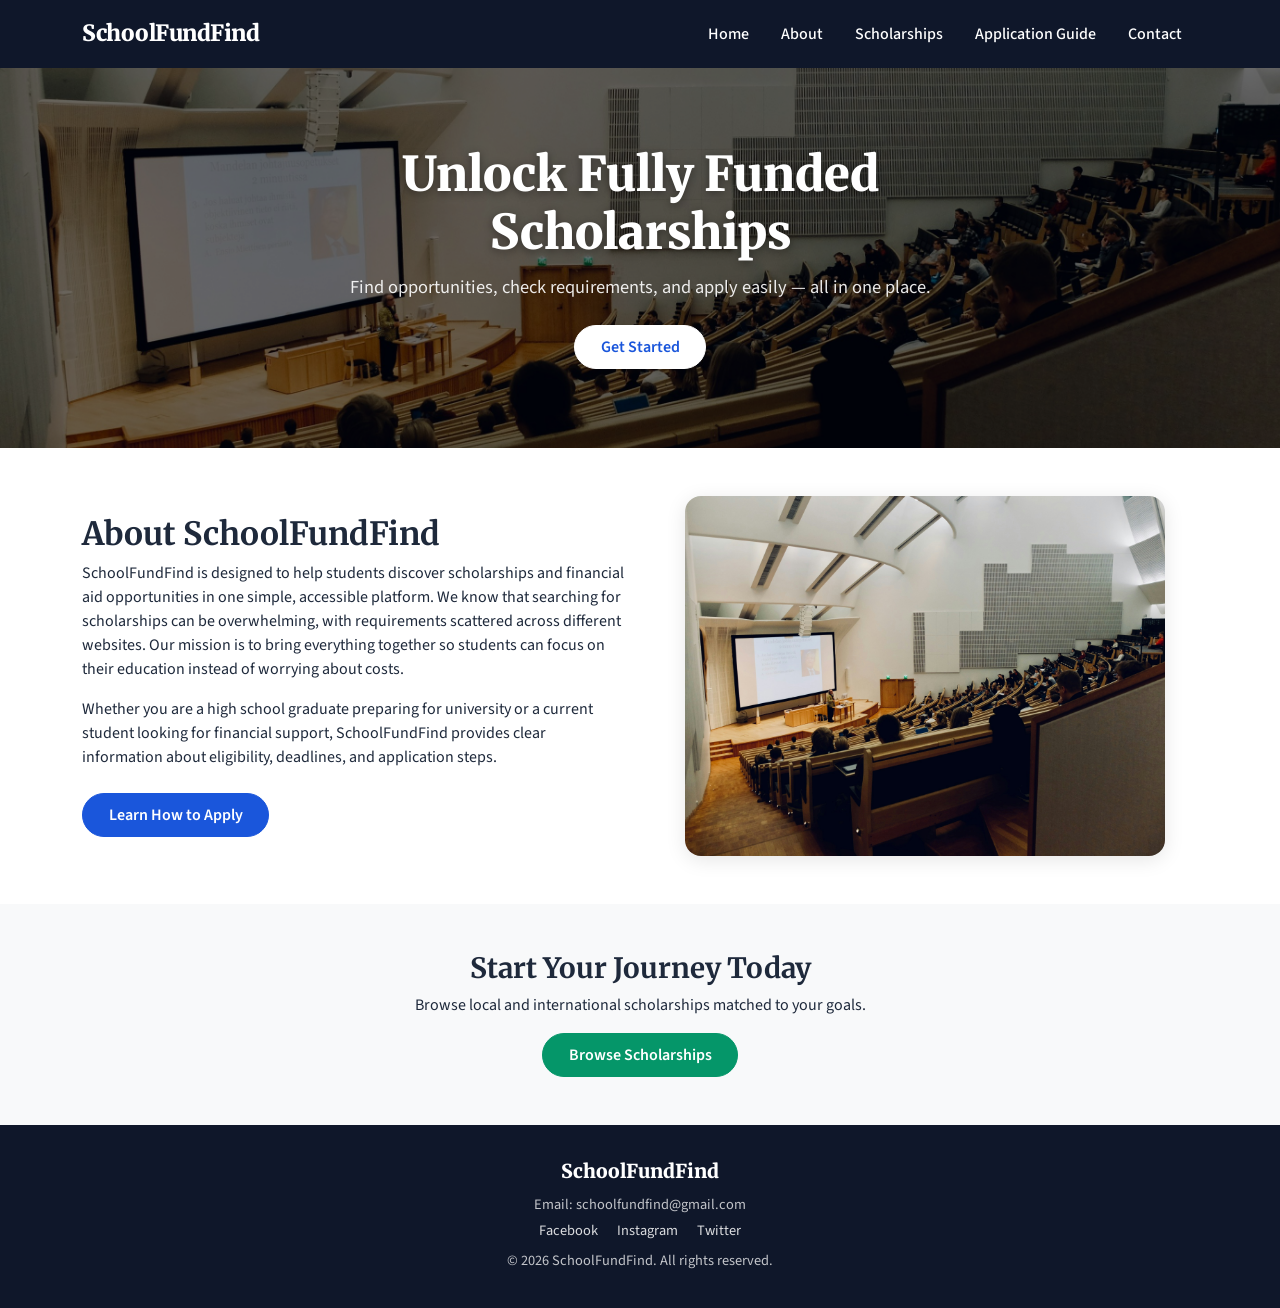
==== index.html @ 372a2b7c "Add files via upload" ====
<!DOCTYPE html>
<html lang="en">
<head>
  <meta charset="utf-8">
  <meta name="viewport" content="width=device-width, initial-scale=1.0">
  <title>SchoolFundFind — Find Your Scholarship</title>
  <link href="https://cdn.jsdelivr.net/npm/bootstrap@5.0.2/dist/css/bootstrap.min.css" rel="stylesheet">
  <link rel="stylesheet" href="style.css">
</head>
<body>

  <!-- Navbar -->
  <nav class="navbar navbar-dark">
    <div class="container">
      <span class="navbar-brand">SchoolFundFind</span>
      <ul class="nav ms-auto">
        <li class="nav-item"><a class="nav-link text-white" href="index.html">Home</a></li>
        <li class="nav-item"><a class="nav-link text-white" href="about.html">About</a></li>
        <li class="nav-item"><a class="nav-link text-white" href="scholarships.html">Scholarships</a></li>
        <li class="nav-item"><a class="nav-link text-white" href="guide.html">Application Guide</a></li>
        <li class="nav-item"><a class="nav-link text-white" href="contact.html">Contact</a></li>
      </ul>
    </div>
  </nav>

  <!-- Hero with background image -->
  <section class="hero-section hero-home">
    <div class="hero-content">
      <h1>Unlock Fully Funded Scholarships</h1>
      <p>Find opportunities, check requirements, and apply easily — all in one place.</p>
      <a href="scholarships.html" class="btn btn-light" onclick="showMessage(event)">Get Started</a>
    </div>
  </section>

  <!-- About section -->
  <section class="p-5 section-alt">
    <div class="container">
      <div class="row align-items-center g-4">
        <div class="col-md-6">
          <h2>About SchoolFundFind</h2>
          <p>
            SchoolFundFind is designed to help students discover scholarships and financial aid
            opportunities in one simple, accessible platform. We know that searching for scholarships
            can be overwhelming, with requirements scattered across different websites. Our mission is
            to bring everything together so students can focus on their education instead of worrying
            about costs.
          </p>
          <p>
            Whether you are a high school graduate preparing for university or a current student
            looking for financial support, SchoolFundFind provides clear information about eligibility,
            deadlines, and application steps.
          </p>
          <a href="guide.html" class="btn btn-primary mt-2">Learn How to Apply</a>
        </div>
        <div class="col-md-6 text-center">
          <img src="images/students.jpg" class="about-img" style="max-width:480px;" alt="Students studying">
        </div>
      </div>
    </div>
  </section>

  <!-- CTA -->
  <section class="p-5 bg-light text-center">
    <div class="container">
      <h3>Start Your Journey Today</h3>
      <p class="mb-3">Browse local and international scholarships matched to your goals.</p>
      <a href="scholarships.html" class="btn btn-success">Browse Scholarships</a>
    </div>
  </section>

  <!-- Footer -->
  <footer class="text-center">
    <div class="container">
      <span class="footer-brand">SchoolFundFind</span>
      <p>Email: schoolfundfind@gmail.com</p>
      <p>
        <a href="https://facebook.com" target="_blank" class="me-3">Facebook</a>
        <a href="https://instagram.com" target="_blank" class="me-3">Instagram</a>
        <a href="https://twitter.com" target="_blank">Twitter</a>
      </p>
      <p class="mt-2">&copy; 2026 SchoolFundFind. All rights reserved.</p>
    </div>
  </footer>

  <script src="script.js"></script>
</body>
</html>
---- style.css ----
/* --- Google Fonts --- */
@import url('https://fonts.googleapis.com/css2?family=Merriweather:wght@700;900&family=Source+Sans+3:wght@400;500;600&display=swap');

:root {
  --brand-blue:    #1a56db;
  --brand-dark:    #0f172a;
  --brand-accent:  #f59e0b;
  --brand-green:   #059669;
  --brand-light:   #f1f5f9;
  --text-main:     #1e293b;
  --text-muted:    #64748b;
  --white:         #ffffff;
  --radius-card:   16px;
  --shadow-card:   0 4px 20px rgba(0, 0, 0, 0.10);
  --transition:    0.3s ease;
}

*, *::before, *::after {
  box-sizing: border-box;
}

body {
  font-family: 'Source Sans 3', Arial, sans-serif;
  background-color: var(--brand-light);
  color: var(--text-main);
  margin: 0;
}

.navbar {
  background-color: var(--brand-dark) !important;
  padding: 0.75rem 1rem;
}

.navbar-brand {
  font-family: 'Merriweather', serif;
  font-weight: 900;
  font-size: 1.4rem;
  color: var(--white) !important;
  letter-spacing: -0.5px;
}

.nav-link {
  font-weight: 500;
  transition: color var(--transition);
}

.nav-link:hover {
  color: var(--brand-accent) !important;
}

.hero-section {
  position: relative;
  min-height: 380px;
  display: flex;
  align-items: center;
  justify-content: center;
  text-align: center;
  padding: 4rem 1rem;
  color: var(--white);
  overflow: hidden;
}
.hero-section::before {
  content: '';
  position: absolute;
  inset: 0;
  background-color: var(--brand-blue); 
  background-size: cover;
  background-position: center;
  filter: brightness(0.45);
  z-index: 0;
}

.hero-home::before {
  background-image: url('images/students.jpg');
}
.hero-about::before {
  background-image: url('images/graduation.jpg');
}

.hero-scholarships::before {
  background-image: url('images/graduation.jpg');
}

.hero-guide::before {
  background-image: url('images/students.jpg');
}

.hero-contact::before {
  background-image: url('images/students.jpg');
}

.hero-section .hero-content {
  position: relative;
  z-index: 1;
  max-width: 700px;
}

.hero-section h1 {
  font-family: 'Merriweather', serif;
  font-size: clamp(1.8rem, 5vw, 3rem);
  font-weight: 900;
  margin-bottom: 0.75rem;
  text-shadow: 0 2px 8px rgba(0,0,0,0.4);
}

.hero-section p {
  font-size: 1.15rem;
  color: rgba(255,255,255,0.9);
  margin-bottom: 1.5rem;
}

.btn {
  border-radius: 50px;
  font-weight: 600;
  padding: 0.55rem 1.6rem;
  transition: transform var(--transition), box-shadow var(--transition);
}

.btn:hover {
  transform: scale(1.05);
  box-shadow: 0 6px 18px rgba(0,0,0,0.18);
}

.btn-primary {
  background-color: var(--brand-blue);
  border-color: var(--brand-blue);
}

.btn-primary:hover {
  background-color: #1648c4;
  border-color: #1648c4;
}

.btn-success {
  background-color: var(--brand-green);
  border-color: var(--brand-green);
}

.btn-success:hover {
  background-color: #047857;
  border-color: #047857;
}

.btn-light {
  background-color: var(--white);
  color: var(--brand-blue);
  border-color: var(--white);
}

.btn-light:hover {
  background-color: var(--brand-accent);
  border-color: var(--brand-accent);
  color: #fff;
}

h1 {
  font-family: 'Merriweather', serif;
  font-weight: 900;
}

h2, h3, h4, h5 {
  font-family: 'Merriweather', serif;
  font-weight: 700;
}

.card {
  border: none;
  border-radius: var(--radius-card);
  box-shadow: var(--shadow-card);
  transition: transform var(--transition), box-shadow var(--transition);
  overflow: hidden;
  margin-bottom: 1.5rem;
}

.card:hover {
  transform: translateY(-6px) scale(1.02);
  box-shadow: 0 12px 32px rgba(0,0,0,0.15);
}

.card-img-top {
  height: 180px;
  object-fit: cover;
  border-radius: 0;
}

.card-body {
  padding: 1.25rem;
}

.card-title {
  font-family: 'Merriweather', serif;
  font-size: 1rem;
  font-weight: 700;
}

section {
  padding-top: 50px;
  padding-bottom: 50px;
}

.section-alt {
  background-color: var(--white);
}


.about-img {
  border-radius: var(--radius-card);
  box-shadow: var(--shadow-card);
  width: 100%;
  height: auto;
}

.step-card {
  background: var(--white);
  border-left: 5px solid var(--brand-blue);
  border-radius: var(--radius-card);
  padding: 1.5rem 1.75rem;
  margin-bottom: 1.25rem;
  box-shadow: var(--shadow-card);
  transition: border-color var(--transition);
}

.step-card:hover {
  border-left-color: var(--brand-accent);
}

.step-card h4 {
  color: var(--brand-blue);
  margin-bottom: 0.4rem;
}

.form-control {
  border-radius: 10px;
  border: 1.5px solid #cbd5e1;
  transition: border-color var(--transition), box-shadow var(--transition);
}

.form-control:focus {
  border-color: var(--brand-blue);
  box-shadow: 0 0 0 3px rgba(26,86,219,0.15);
}

.accordion-button {
  font-weight: 600;
  font-family: 'Source Sans 3', sans-serif;
  background-color: var(--white);
  color: var(--text-main);
}

.accordion-button:not(.collapsed) {
  background-color: var(--brand-blue);
  color: var(--white);
}

.accordion-button:not(.collapsed)::after {
  filter: brightness(10);
}

.accordion-item {
  border-radius: 10px !important;
  overflow: hidden;
  margin-bottom: 0.6rem;
  border: 1.5px solid #e2e8f0 !important;
}

footer {
  background-color: var(--brand-dark) !important;
  margin-top: 0;
  padding: 2rem 1rem;
}

footer p {
  color: rgba(255,255,255,0.75);
  margin-bottom: 0.3rem;
  font-size: 0.9rem;
}

footer a {
  color: rgba(255,255,255,0.85) !important;
  text-decoration: none;
  transition: color var(--transition);
}

footer a:hover {
  color: var(--brand-accent) !important;
}

.footer-brand {
  font-family: 'Merriweather', serif;
  font-size: 1.2rem;
  font-weight: 900;
  color: var(--white) !important;
  display: block;
  margin-bottom: 0.5rem;
}

@media (max-width: 768px) {
  .hero-section {
    min-height: 260px;
    padding: 3rem 1rem;
  }

  .navbar .nav {
    flex-wrap: wrap;
    gap: 0.25rem;
  }

  .navbar-brand {
    font-size: 1.1rem;
  }

  .card-img-top {
    height: 150px;
  }
}

@media (max-width: 480px) {
  .hero-section h1 {
    font-size: 1.5rem;
  }
}
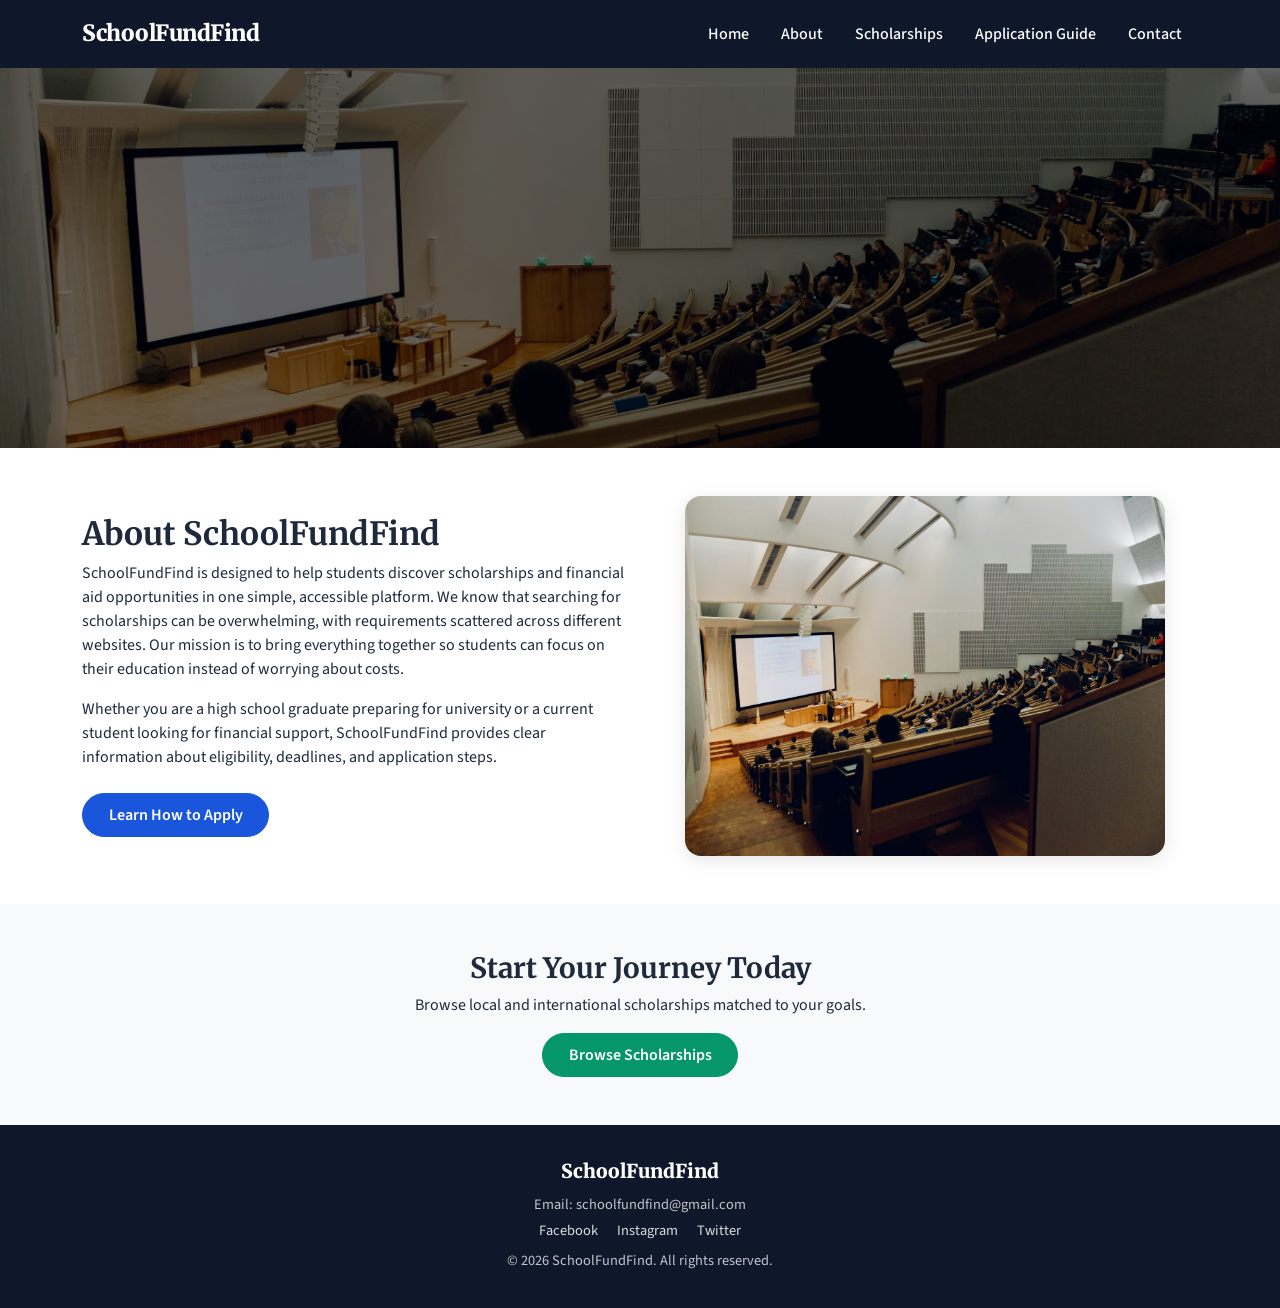
==== commit 989a159a: "Update index.html" ====
--- a/index.html
+++ b/index.html
@@ -9,7 +9,7 @@
 </head>
 <body>
 
-  <!-- Navbar -->
+  <Navbar>
   <nav class="navbar navbar-dark">
     <div class="container">
       <span class="navbar-brand">SchoolFundFind</span>
@@ -23,16 +23,15 @@
     </div>
   </nav>
 
-  <!-- Hero with background image -->
-  <section class="hero-section hero-home">
-    <div class="hero-content">
+  
+  <section class="banner-section banner-home">
+    <div class="banner-content">
       <h1>Unlock Fully Funded Scholarships</h1>
       <p>Find opportunities, check requirements, and apply easily — all in one place.</p>
       <a href="scholarships.html" class="btn btn-light" onclick="showMessage(event)">Get Started</a>
     </div>
   </section>
 
-  <!-- About section -->
   <section class="p-5 section-alt">
     <div class="container">
       <div class="row align-items-center g-4">
@@ -59,7 +58,6 @@
     </div>
   </section>
 
-  <!-- CTA -->
   <section class="p-5 bg-light text-center">
     <div class="container">
       <h3>Start Your Journey Today</h3>
@@ -67,8 +65,7 @@
       <a href="scholarships.html" class="btn btn-success">Browse Scholarships</a>
     </div>
   </section>
-
-  <!-- Footer -->
+    
   <footer class="text-center">
     <div class="container">
       <span class="footer-brand">SchoolFundFind</span>
--- a/style.css
+++ b/style.css
@@ -48,7 +48,7 @@
   color: var(--brand-accent) !important;
 }
 
-.hero-section {
+.banner-section {
   position: relative;
   min-height: 380px;
   display: flex;
@@ -59,7 +59,7 @@
   color: var(--white);
   overflow: hidden;
 }
-.hero-section::before {
+.banner-section::before {
   content: '';
   position: absolute;
   inset: 0;
@@ -70,32 +70,32 @@
   z-index: 0;
 }
 
-.hero-home::before {
+.banner-home::before {
   background-image: url('images/students.jpg');
 }
-.hero-about::before {
+.banner-about::before {
   background-image: url('images/graduation.jpg');
 }
 
-.hero-scholarships::before {
+.banner-scholarships::before {
   background-image: url('images/graduation.jpg');
 }
 
-.hero-guide::before {
+.banner-guide::before {
   background-image: url('images/students.jpg');
 }
 
-.hero-contact::before {
+.banner-contact::before {
   background-image: url('images/students.jpg');
 }
 
-.hero-section .hero-content {
+.banner-section .hero-content {
   position: relative;
   z-index: 1;
   max-width: 700px;
 }
 
-.hero-section h1 {
+.banner-section h1 {
   font-family: 'Merriweather', serif;
   font-size: clamp(1.8rem, 5vw, 3rem);
   font-weight: 900;
@@ -103,7 +103,7 @@
   text-shadow: 0 2px 8px rgba(0,0,0,0.4);
 }
 
-.hero-section p {
+.banner-section p {
   font-size: 1.15rem;
   color: rgba(255,255,255,0.9);
   margin-bottom: 1.5rem;
